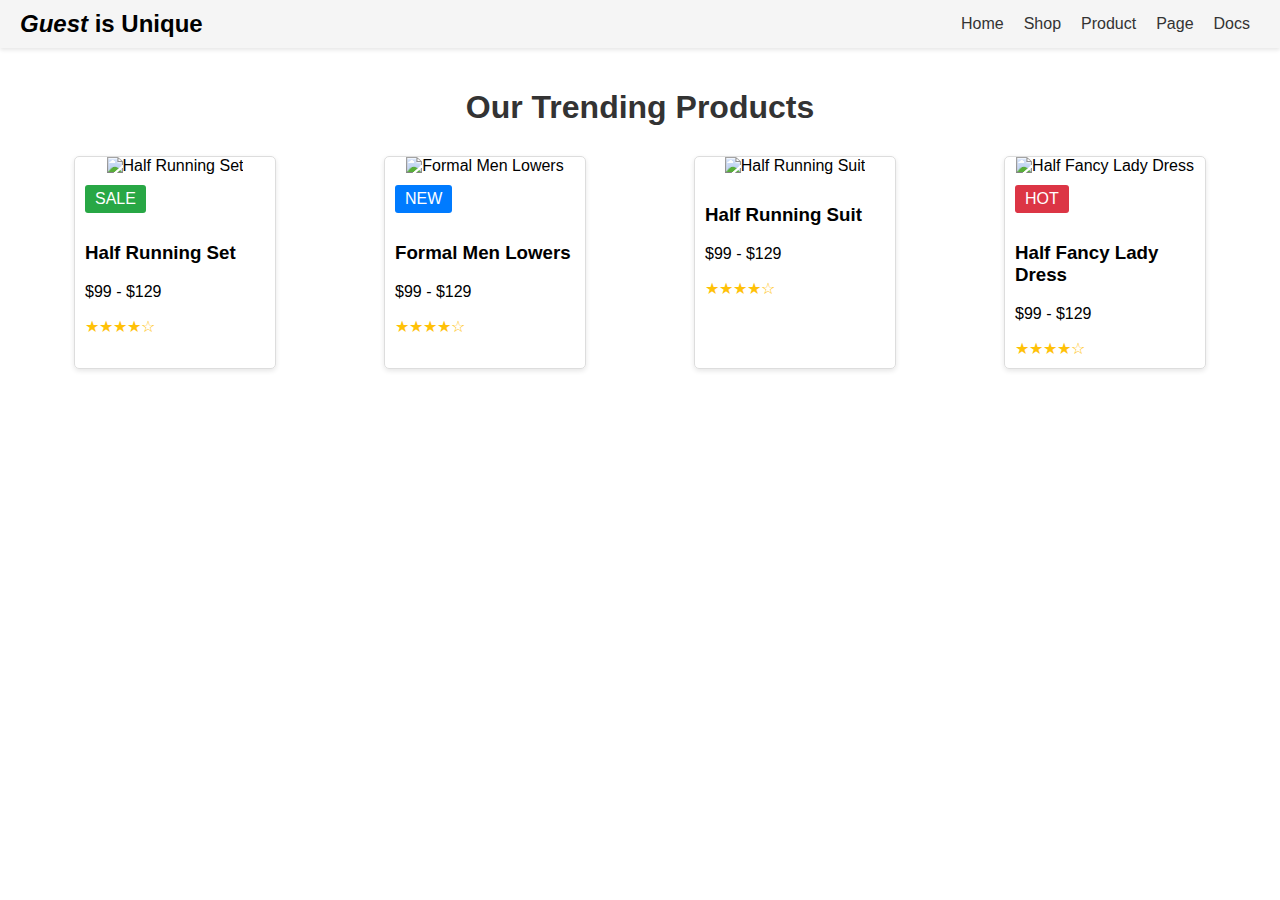
==== flip.html @ cdc0f411 "Add files via upload" ====
<!DOCTYPE html>
<html lang="en">
<head>
    <meta charset="UTF-8">
    <meta name="viewport" content="width=device-width, initial-scale=1.0">
    <title>Kumo - Trending Products</title>
    <link rel="stylesheet" href="flip.css">
</head>
<body>
    <header>
        <nav>
            <div class="logo"><i> Guest</i> is Unique</div>
            <ul>
                <li><a href="#">Home</a></li>
                <li><a href="#">Shop</a></li>
                <li><a href="#">Product</a></li>
                <li><a href="#">Page</a></li>
                <li><a href="#">Docs</a></li>
            </ul>
        </nav>
    </header>
    <main>
        <section class="trending-products">
            <h1>Our Trending Products</h1>
            <div class="products">
                <div class="product">
                    <img src="https://static.wixstatic.com/media/3d553f_c7dc6e3eb0db4559b65c499355bdee36~mv2.jpg/v1/fill/w_480,h_480,al_c,q_80,usm_0.66_1.00_0.01,enc_auto/3d553f_c7dc6e3eb0db4559b65c499355bdee36~mv2.jpg" alt="Half Running Set">
                    <div class="product-info">
                        <div class="badge sale">SALE</div>
                        <h3>Half Running Set</h3>
                        <p>$99 - $129</p>
                        <div class="rating">★★★★☆</div>
                    </div>
                </div>
                <div class="product">
                    <img src="https://encrypted-tbn3.gstatic.com/shopping?q=tbn:ANd9GcT2MqnG9jcUAY-0Xe6dm3wus3g3vgLYnPY-_5yASDDS6OX--W4SFHxGJTh-YCipDLCVDYLiVxHXBHwA7qvDhQuGr1-4VBRhGkAs9MnqQ8-7" alt="Formal Men Lowers">
                    <div class="product-info">
                        <div class="badge new">NEW</div>
                        <h3>Formal Men Lowers</h3>
                        <p>$99 - $129</p>
                        <div class="rating">★★★★☆</div>
                    </div>
                </div>
                <div class="product">
                    <img src="C:\Users\Saleem\Downloads\fabag.png" alt="Half Running Suit">
                    <div class="product-info">
                        <h3>Half Running Suit</h3>
                        <p>$99 - $129</p>
                        <div class="rating">★★★★☆</div>
                    </div>
                </div>
                <div class="product">
                    <img src="https://coach.scene7.com/is/image/Coach/cp164_lhblk_a0?$mobileProductTile$" alt="Half Fancy Lady Dress">
                    <div class="product-info">
                        <div class="badge hot">HOT</div>
                        <h3>Half Fancy Lady Dress</h3>
                        <p>$99 - $129</p>
                        <div class="rating">★★★★☆</div>
                    </div>
                </div>
            </div>
        </section>
    </main>
</body>
</html>
---- flip.css ----
body {
    font-family: Arial, sans-serif;
    margin: 0;
    padding: 0;
}

header {
    background-color: #f5f5f5;
    box-shadow: 0 2px 4px rgba(0, 0, 0, 0.1);
    position: sticky;
    top: 0;
    z-index: 1000;
}

nav {
    display: flex;
    justify-content: space-between;
    align-items: center;
    padding: 10px 20px;
}

.logo {
    font-size: 24px;
    font-weight: bold;
}

nav ul {
    list-style: none;
    display: flex;
    margin: 0;
    padding: 0;
}

nav ul li {
    margin: 0 10px;
}

nav ul li a {
    text-decoration: none;
    color: #333;
}

.trending-products {
    padding: 20px;
    text-align: center;
}

.trending-products h1 {
    margin-bottom: 20px;
    color: #333;
}

.products {
    display: flex;
    justify-content: space-around;
    flex-wrap: wrap;
}

.product {
    border: 1px solid #ddd;
    border-radius: 5px;
    overflow: hidden;
    margin: 10px;
    width: 200px;
    box-shadow: 0 2px 5px rgba(0, 0, 0, 0.1);
}

.product img {
    width: 100%;
    height: auto;
}

.product-info {
    padding: 10px;
    text-align: left;
}

.product-info .badge {
    display: inline-block;
    padding: 5px 10px;
    border-radius: 3px;
    color: #fff;
    margin-bottom: 10px;
}

.sale {
    background-color: #28a745;
}

.new {
    background-color: #007bff;
}

.hot {
    background-color: #dc3545;
}

.rating {
    color: #ffc107;
}
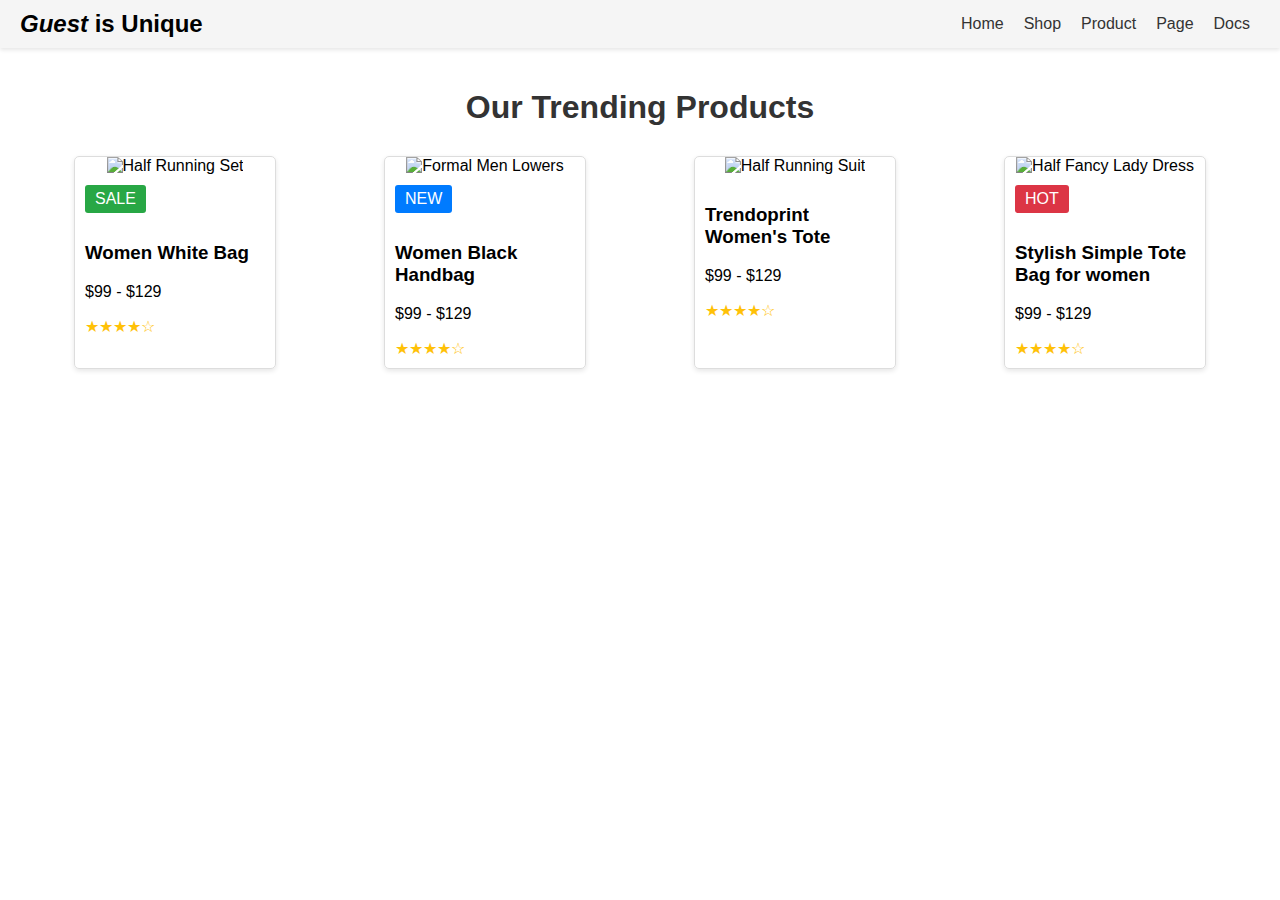
==== commit 8a675084: "Add files via upload" ====
--- a/flip.html
+++ b/flip.html
@@ -27,7 +27,7 @@
                     <img src="https://static.wixstatic.com/media/3d553f_c7dc6e3eb0db4559b65c499355bdee36~mv2.jpg/v1/fill/w_480,h_480,al_c,q_80,usm_0.66_1.00_0.01,enc_auto/3d553f_c7dc6e3eb0db4559b65c499355bdee36~mv2.jpg" alt="Half Running Set">
                     <div class="product-info">
                         <div class="badge sale">SALE</div>
-                        <h3>Half Running Set</h3>
+                        <h3>Women White Bag</h3>
                         <p>$99 - $129</p>
                         <div class="rating">★★★★☆</div>
                     </div>
@@ -36,15 +36,15 @@
                     <img src="https://encrypted-tbn3.gstatic.com/shopping?q=tbn:ANd9GcT2MqnG9jcUAY-0Xe6dm3wus3g3vgLYnPY-_5yASDDS6OX--W4SFHxGJTh-YCipDLCVDYLiVxHXBHwA7qvDhQuGr1-4VBRhGkAs9MnqQ8-7" alt="Formal Men Lowers">
                     <div class="product-info">
                         <div class="badge new">NEW</div>
-                        <h3>Formal Men Lowers</h3>
+                        <h3>Women Black Handbag</h3>
                         <p>$99 - $129</p>
                         <div class="rating">★★★★☆</div>
                     </div>
                 </div>
                 <div class="product">
-                    <img src="C:\Users\Saleem\Downloads\fabag.png" alt="Half Running Suit">
+                    <img src="https://images.meesho.com/images/products/455173410/xitav_1200.jpg" alt="Half Running Suit">
                     <div class="product-info">
-                        <h3>Half Running Suit</h3>
+                        <h3>Trendoprint Women's Tote</h3>
                         <p>$99 - $129</p>
                         <div class="rating">★★★★☆</div>
                     </div>
@@ -53,7 +53,7 @@
                     <img src="https://coach.scene7.com/is/image/Coach/cp164_lhblk_a0?$mobileProductTile$" alt="Half Fancy Lady Dress">
                     <div class="product-info">
                         <div class="badge hot">HOT</div>
-                        <h3>Half Fancy Lady Dress</h3>
+                        <h3>Stylish Simple Tote Bag for women</h3>
                         <p>$99 - $129</p>
                         <div class="rating">★★★★☆</div>
                     </div>
